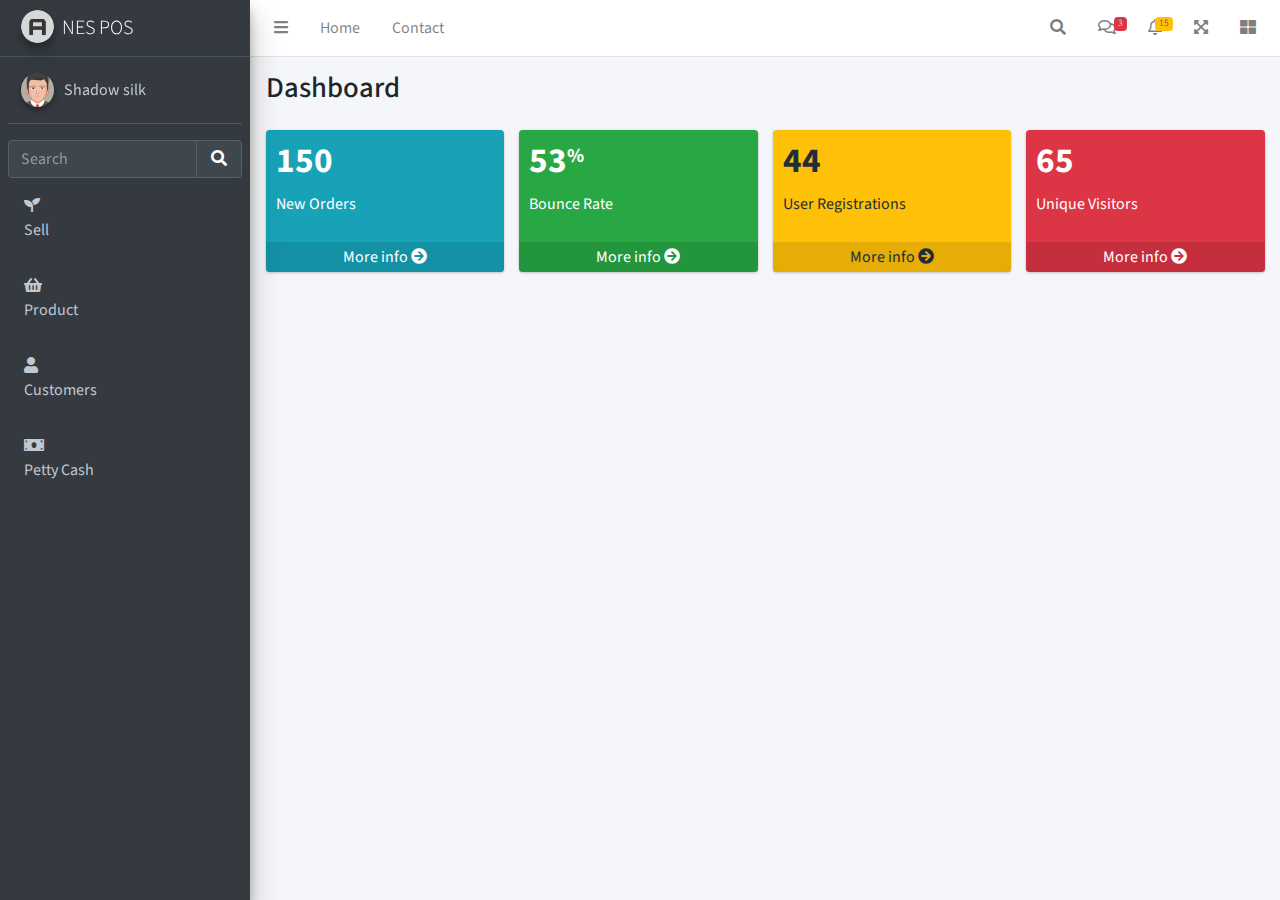
==== index.html @ edcf3be6 "first commit" ====
<!DOCTYPE html>
<html lang="en">
<head>
  <meta charset="utf-8">
  <meta name="viewport" content="width=device-width, initial-scale=1">
  <title>admin Dashboard11</title>

  <!-- Google Font: Source Sans Pro -->
  <link rel="stylesheet" href="https://fonts.googleapis.com/css?family=Source+Sans+Pro:300,400,400i,700&display=fallback">
  <!-- Font Awesome -->
  <link rel="stylesheet" href="plugins/fontawesome-free/css/all.min.css">
  <!-- Ionicons -->
  <link rel="stylesheet" href="https://code.ionicframework.com/ionicons/2.0.1/css/ionicons.min.css">
  <!-- Tempusdominus Bootstrap 4 -->
  <link rel="stylesheet" href="plugins/tempusdominus-bootstrap-4/css/tempusdominus-bootstrap-4.min.css">
  <!-- iCheck -->
  <link rel="stylesheet" href="plugins/icheck-bootstrap/icheck-bootstrap.min.css">
  <!-- JQVMap -->
  <link rel="stylesheet" href="plugins/jqvmap/jqvmap.min.css">
  <!-- Theme style -->
  <link rel="stylesheet" href="dist/css/adminlte.min.css">
  <!-- overlayScrollbars -->
  <link rel="stylesheet" href="plugins/overlayScrollbars/css/OverlayScrollbars.min.css">
  <!-- Daterange picker -->
  <link rel="stylesheet" href="plugins/daterangepicker/daterangepicker.css">
  <!-- summernote -->
  <link rel="stylesheet" href="plugins/summernote/summernote-bs4.min.css">
  <link rel="stylesheet" href="style.css">
</head>
<body class="hold-transition sidebar-mini layout-fixed">
<div class="wrapper">

  <!-- Preloader -->
  <div class="preloader flex-column justify-content-center align-items-center">
    <img class="animation__shake" src="dist/img/AdminLTELogo.png" alt="AdminLTELogo" height="60" width="60">
  </div>

  <!-- Navbar -->
  <nav class="main-header navbar navbar-expand navbar-white navbar-light">
    <!-- Left navbar links -->
    <ul class="navbar-nav">
      <li class="nav-item">
        <a class="nav-link" data-widget="pushmenu" href="#" role="button"><i class="fas fa-bars"></i></a>
      </li>
      <li class="nav-item d-none d-sm-inline-block">
        <a href="#" class="nav-link">Home</a>
      </li>
      <li class="nav-item d-none d-sm-inline-block">
        <a href="#" class="nav-link">Contact</a>
      </li>
    </ul>

    <!-- Right navbar links -->
    <ul class="navbar-nav ml-auto">
      <!-- Navbar Search -->
      <li class="nav-item">
        <a class="nav-link" data-widget="navbar-search" href="#" role="button">
          <i class="fas fa-search"></i>
        </a>
        <div class="navbar-search-block">
          <form class="form-inline">
            <div class="input-group input-group-sm">
              <input class="form-control form-control-navbar" type="search" placeholder="Search" aria-label="Search">
              <div class="input-group-append">
                <button class="btn btn-navbar" type="submit">
                  <i class="fas fa-search"></i>
                </button>
                <button class="btn btn-navbar" type="button" data-widget="navbar-search">
                  <i class="fas fa-times"></i>
                </button>
              </div>
            </div>
          </form>
        </div>
      </li>

      <!-- Messages Dropdown Menu -->
      <li class="nav-item dropdown">
        <a class="nav-link" data-toggle="dropdown" href="#">
          <i class="far fa-comments"></i>
          <span class="badge badge-danger navbar-badge">3</span>
        </a>
        <div class="dropdown-menu dropdown-menu-lg dropdown-menu-right">
          <a href="#" class="dropdown-item">
            <!-- Message Start -->
            <div class="media">
              <img src="dist/img/user1-128x128.jpg" alt="User Avatar" class="img-size-50 mr-3 img-circle">
              <div class="media-body">
                <h3 class="dropdown-item-title">
                  Brad Diesel
                  <span class="float-right text-sm text-danger"><i class="fas fa-star"></i></span>
                </h3>
                <p class="text-sm">Call me whenever you can...</p>
                <p class="text-sm text-muted"><i class="far fa-clock mr-1"></i> 4 Hours Ago</p>
              </div>
            </div>
            <!-- Message End -->
          </a>
          <div class="dropdown-divider"></div>
          <a href="#" class="dropdown-item">
            <!-- Message Start -->
            <div class="media">
              <img src="dist/img/user8-128x128.jpg" alt="User Avatar" class="img-size-50 img-circle mr-3">
              <div class="media-body">
                <h3 class="dropdown-item-title">
                  John Pierce
                  <span class="float-right text-sm text-muted"><i class="fas fa-star"></i></span>
                </h3>
                <p class="text-sm">I got your message bro</p>
                <p class="text-sm text-muted"><i class="far fa-clock mr-1"></i> 4 Hours Ago</p>
              </div>
            </div>
            <!-- Message End -->
          </a>
          <div class="dropdown-divider"></div>
          <a href="#" class="dropdown-item">
            <!-- Message Start -->
            <div class="media">
              <img src="dist/img/user3-128x128.jpg" alt="User Avatar" class="img-size-50 img-circle mr-3">
              <div class="media-body">
                <h3 class="dropdown-item-title">
                  Nora Silvester
                  <span class="float-right text-sm text-warning"><i class="fas fa-star"></i></span>
                </h3>
                <p class="text-sm">The subject goes here</p>
                <p class="text-sm text-muted"><i class="far fa-clock mr-1"></i> 4 Hours Ago</p>
              </div>
            </div>
            <!-- Message End -->
          </a>
          <div class="dropdown-divider"></div>
          <a href="#" class="dropdown-item dropdown-footer">See All Messages</a>
        </div>
      </li>
      <!-- Notifications Dropdown Menu -->
      <li class="nav-item dropdown">
        <a class="nav-link" data-toggle="dropdown" href="#">
          <i class="far fa-bell"></i>
          <span class="badge badge-warning navbar-badge">15</span>
        </a>
        <div class="dropdown-menu dropdown-menu-lg dropdown-menu-right">
          <span class="dropdown-item dropdown-header">15 Notifications</span>
          <div class="dropdown-divider"></div>
          <a href="#" class="dropdown-item">
            <i class="fas fa-envelope mr-2"></i> 4 new messages
            <span class="float-right text-muted text-sm">3 mins</span>
          </a>
          <div class="dropdown-divider"></div>
          <a href="#" class="dropdown-item">
            <i class="fas fa-users mr-2"></i> 8 friend requests
            <span class="float-right text-muted text-sm">12 hours</span>
          </a>
          <div class="dropdown-divider"></div>
          <a href="#" class="dropdown-item">
            <i class="fas fa-file mr-2"></i> 3 new reports
            <span class="float-right text-muted text-sm">2 days</span>
          </a>
          <div class="dropdown-divider"></div>
          <a href="#" class="dropdown-item dropdown-footer">See All Notifications</a>
        </div>
      </li>
      <li class="nav-item">
        <a class="nav-link" data-widget="fullscreen" href="#" role="button">
          <i class="fas fa-expand-arrows-alt"></i>
        </a>
      </li>
      <li class="nav-item">
        <a class="nav-link" data-widget="control-sidebar" data-controlsidebar-slide="true" href="#" role="button">
          <i class="fas fa-th-large"></i>
        </a>
      </li>
    </ul>
  </nav>
  <!-- /.navbar -->

  <!-- Main Sidebar Container -->
  <aside class="main-sidebar sidebar-dark-primary elevation-4">
    <!-- Brand Logo -->
    <a href="index.html" class="brand-link">
      <img src="dist/img/AdminLTELogo.png" alt="AdminLTE Logo" class="brand-image img-circle elevation-3" style="opacity: .8">
      <span class="brand-text font-weight-light">NES POS</span>
    </a>

    <!-- Sidebar -->
    <div class="sidebar">
      <!-- Sidebar user panel (optional) -->
      <div class="user-panel mt-3 pb-3 mb-3 d-flex">
        <div class="image">
          <img src="dist/img/avatar5.png" class="img-circle elevation-2" alt="User Image">
        </div>
        <div class="info">
          <a href="#" class="d-block">Shadow silk</a>
        </div>
      </div>

      <!-- SidebarSearch Form -->
      <div class="form-inline">
        <div class="input-group" data-widget="sidebar-search">
          <input class="form-control form-control-sidebar" type="search" placeholder="Search" aria-label="Search">
          <div class="input-group-append">
            <button class="btn btn-sidebar">
              <i class="fas fa-search fa-fw"></i>
            </button>
          </div>
        </div>
      </div>

      <!-- Sidebar Menu -->
      <nav class="mt-2">
        <!-- <ul class="nav nav-pills nav-sidebar flex-column" data-widget="treeview" role="menu" data-accordion="false"> -->
          <!-- Add icons to the links using the .nav-icon class
               with font-awesome or any other icon font library -->
          <!-- <li class="nav-item menu-open"> -->
            <!-- <a href="#" class="nav-link active">
              <! <i class="nav-icon fas fa-tachometer-alt"></i>
              <p>
                Dashboard
                <i class="right fas fa-angle-left"></i> ->
              </p>
            </a> -->

            
            <ul class="nav nav-treeview bg-dark">
              
              <li class="nav-item">
                <a href="./sell.html" class="nav-link">
                  <i class="fas fa-seedling"></i>
                  <p>Sell</p>
                </a>
              </li>
              <li class="nav-item">
                <a href="./product.html" class="nav-link">
                  <i class="fas fa-shopping-basket"></i>
                  <p>Product</p>
                </a>
              </li>
              <li class="nav-item">
                <a href="./customer.html" class="nav-link">
                  <i class="fas fa-user"></i>
                  <p>Customers</p>
                </a>
              </li>
              <li class="nav-item">
                <a href="./Pettycash.html" class="nav-link">
                  <i class="fas fa-money-bill"></i>
                  <p>Petty Cash</p>
                </a>
              </li>
             
        </ul>
      </nav>
      <!-- /.sidebar-menu -->
    </div>
    <!-- /.sidebar -->
  </aside>

  <!-- Content Wrapper. Contains page content -->
  <div class="content-wrapper">
    <!-- Content Header (Page header) -->
    <div class="content-header">
      <div class="container-fluid">
        <div class="row mb-2">
          <div class="col-sm-6">
            <h1 class="m-0">Dashboard</h1>
          </div><!-- /.col -->
         <!-- /.col -->
        </div><!-- /.row -->
      </div><!-- /.container-fluid -->
    </div>
    <!-- /.content-header -->

    <!-- Main content -->
    <section class="content">
      <div class="container-fluid">
        <!-- Small boxes (Stat box) -->
        <div class="row">
          <div class="col-lg-3 col-6">
            <!-- small box -->
            <div class="small-box bg-info">
              <div class="inner">
                <h3>150</h3>

                <p>New Orders</p>
              </div>
              <div class="icon">
                <i class="ion ion-bag"></i>
              </div>
              <a href="index.html" class="small-box-footer">More info <i class="fas fa-arrow-circle-right"></i></a>
            </div>
          </div>
          <!-- ./col -->
          <div class="col-lg-3 col-6">
            <!-- small box -->
            <div class="small-box bg-success">
              <div class="inner">
                <h3>53<sup style="font-size: 20px">%</sup></h3>

                <p>Bounce Rate</p>
              </div>
              <div class="icon">
                <i class="ion ion-stats-bars"></i>
              </div>
              <a href="index.html" class="small-box-footer">More info <i class="fas fa-arrow-circle-right"></i></a>
            </div>
          </div>
          <!-- ./col -->
          <div class="col-lg-3 col-6">
            <!-- small box -->
            <div class="small-box bg-warning">
              <div class="inner">
                <h3>44</h3>

                <p>User Registrations</p>
              </div>
              <div class="icon">
                <i class="ion ion-person-add"></i>
              </div>
              <a href="#" class="small-box-footer">More info <i class="fas fa-arrow-circle-right"></i></a>
            </div>
          </div>
          <!-- ./col -->
          <div class="col-lg-3 col-6">
            <!-- small box -->
            <div class="small-box bg-danger">
              <div class="inner">
                <h3>65</h3>

                <p>Unique Visitors</p>
              </div>
              <div class="icon">
                <i class="ion ion-pie-graph"></i>
              </div>
              <a href="#" class="small-box-footer">More info <i class="fas fa-arrow-circle-right"></i></a>
            </div>
          </div>
          <!-- ./col -->
        </div>
        <!-- /.row -->
        <!-- Main row -->
       

  <!-- Control Sidebar -->
  <aside class="control-sidebar control-sidebar-dark">
    <!-- Control sidebar content goes here -->
  </aside>
  <!-- /.control-sidebar -->
</div>
<!-- ./wrapper -->

<!-- jQuery -->
<script src="plugins/jquery/jquery.min.js"></script>
<!-- jQuery UI 1.11.4 -->
<script src="plugins/jquery-ui/jquery-ui.min.js"></script>
<!-- Resolve conflict in jQuery UI tooltip with Bootstrap tooltip -->
<script>
  $.widget.bridge('uibutton', $.ui.button)
</script>
<!-- Bootstrap 4 -->
<script src="plugins/bootstrap/js/bootstrap.bundle.min.js"></script>
<!-- ChartJS -->
<script src="plugins/chart.js/Chart.min.js"></script>
<!-- Sparkline -->
<script src="plugins/sparklines/sparkline.js"></script>
<!-- JQVMap -->
<script src="plugins/jqvmap/jquery.vmap.min.js"></script>
<script src="plugins/jqvmap/maps/jquery.vmap.usa.js"></script>
<!-- jQuery Knob Chart -->
<script src="plugins/jquery-knob/jquery.knob.min.js"></script>
<!-- daterangepicker -->
<script src="plugins/moment/moment.min.js"></script>
<script src="plugins/daterangepicker/daterangepicker.js"></script>
<!-- Tempusdominus Bootstrap 4 -->
<script src="plugins/tempusdominus-bootstrap-4/js/tempusdominus-bootstrap-4.min.js"></script>
<!-- Summernote -->
<script src="plugins/summernote/summernote-bs4.min.js"></script>
<!-- overlayScrollbars -->
<script src="plugins/overlayScrollbars/js/jquery.overlayScrollbars.min.js"></script>
<!-- AdminLTE App -->
<script src="dist/js/adminlte.js"></script>
<!-- AdminLTE for demo purposes -->
<script src="dist/js/demo.js"></script>
<!-- AdminLTE dashboard demo (This is only for demo purposes) -->
<script src="dist/js/pages/dashboard.js"></script>
</body>
</html>
---- plugins/jqvmap/jqvmap.min.css ----
.jqvmap-label,.jqvmap-pin{pointer-events:none}.jqvmap-label{position:absolute;display:none;-webkit-border-radius:3px;-moz-border-radius:3px;border-radius:3px;background:#292929;color:#fff;font-family:sans-serif,Verdana;font-size:smaller;padding:3px}.jqvmap-zoomin,.jqvmap-zoomout{position:absolute;left:10px;-webkit-border-radius:3px;-moz-border-radius:3px;border-radius:3px;background:#000;padding:3px;color:#fff;width:10px;height:10px;cursor:pointer;line-height:10px;text-align:center}.jqvmap-zoomin{top:10px}.jqvmap-zoomout{top:30px}.jqvmap-region{cursor:pointer}.jqvmap-ajax_response{width:100%;height:500px}
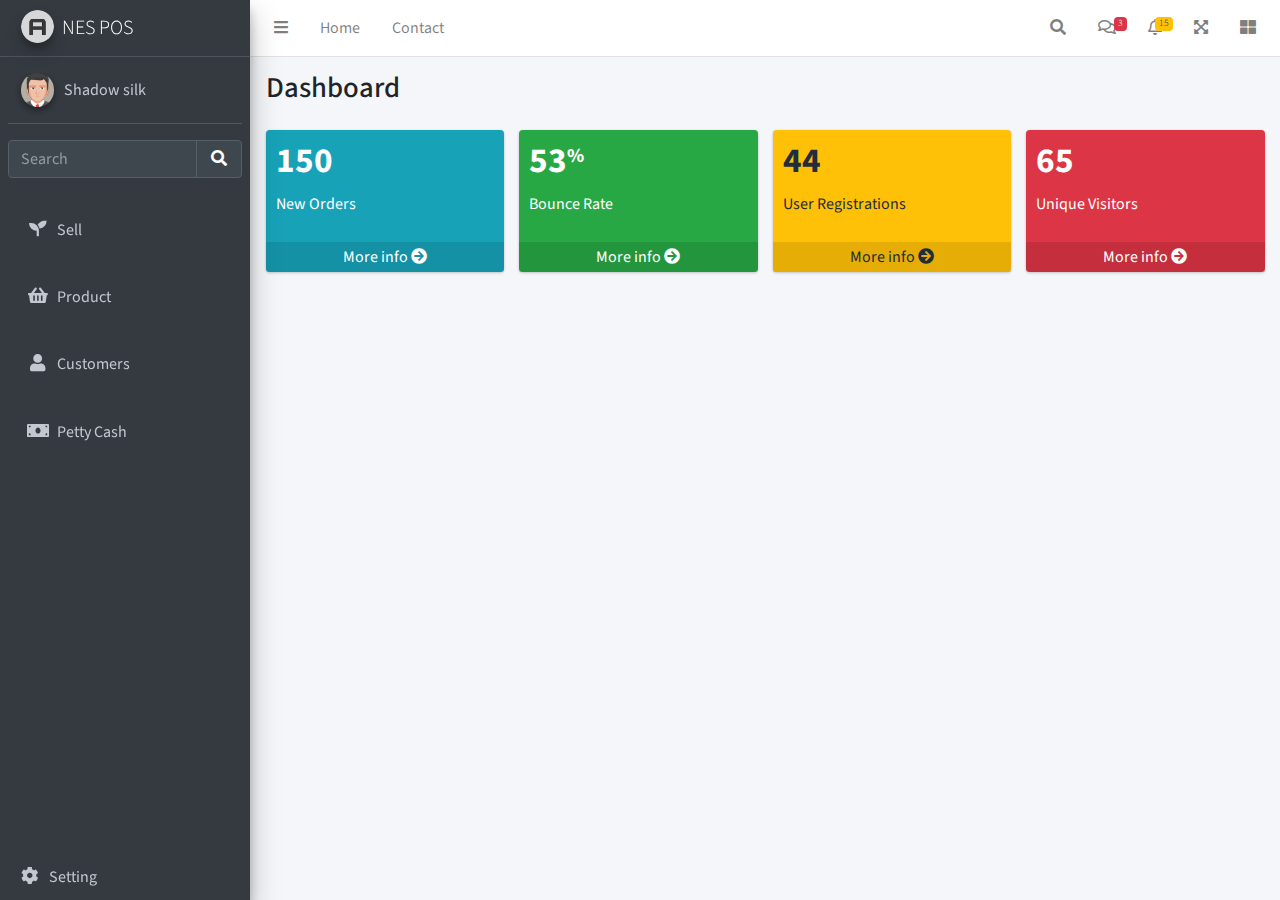
==== commit 158b03f8: "setting,product,pettycash done, customer and sell ongoing" ====
--- a/index.html
+++ b/index.html
@@ -207,48 +207,42 @@
 
       <!-- Sidebar Menu -->
       <nav class="mt-2">
-        <!-- <ul class="nav nav-pills nav-sidebar flex-column" data-widget="treeview" role="menu" data-accordion="false"> -->
-          <!-- Add icons to the links using the .nav-icon class
-               with font-awesome or any other icon font library -->
-          <!-- <li class="nav-item menu-open"> -->
-            <!-- <a href="#" class="nav-link active">
-              <! <i class="nav-icon fas fa-tachometer-alt"></i>
-              <p>
-                Dashboard
-                <i class="right fas fa-angle-left"></i> ->
-              </p>
-            </a> -->
-
-            
-            <ul class="nav nav-treeview bg-dark">
-              
-              <li class="nav-item">
-                <a href="./sell.html" class="nav-link">
-                  <i class="fas fa-seedling"></i>
-                  <p>Sell</p>
-                </a>
-              </li>
-              <li class="nav-item">
-                <a href="./product.html" class="nav-link">
-                  <i class="fas fa-shopping-basket"></i>
-                  <p>Product</p>
-                </a>
-              </li>
-              <li class="nav-item">
-                <a href="./customer.html" class="nav-link">
-                  <i class="fas fa-user"></i>
-                  <p>Customers</p>
-                </a>
-              </li>
-              <li class="nav-item">
-                <a href="./Pettycash.html" class="nav-link">
-                  <i class="fas fa-money-bill"></i>
-                  <p>Petty Cash</p>
-                </a>
-              </li>
-             
+  
+        <ul class="nav nav-pills nav-sidebar flex-column" data-widget="treeview" role="menu" data-accordion="false">
+          <li class="nav-item mt-4">
+            <a href="./sell.html" class="nav-link">
+              <i class="nav-icon fas fa-seedling"></i>
+              <p>Sell</p>
+            </a>
+          </li>
+          <li class="nav-item  mt-4">
+            <a href="./product.html" class="nav-link">
+              <i class=" nav-icon fas fa-shopping-basket"></i>
+              <p>Product</p>
+            </a>
+          </li>
+          <li class="nav-item mt-4">
+            <a href="./customer.html" class="nav-link">
+              <i class="nav-icon fas fa-user"></i>
+              <p>Customers</p>
+            </a>
+          </li>
+          <li class="nav-item mt-4">
+            <a href="./Pettycash.html" class="nav-link">
+              <i class=" nav-icon fas fa-money-bill"></i>
+              <p>Petty Cash</p>
+            </a>
+          </li>
+
+          <li class="nav-item fixed-bottom">
+            <a href="./setting.html" class="nav-link">
+              <i class=" nav-icon fas fa-cog"></i>
+              <p>Setting</p>
+            </a>
+          </li>
         </ul>
-      </nav>
+  </nav>
+ 
       <!-- /.sidebar-menu -->
     </div>
     <!-- /.sidebar -->
--- a/style.css
+++ b/style.css
@@ -1,3 +1,7 @@
+body{
+  overflow-x: hidden;
+}
+
 .food-items{
   display: flex;
     width: 100px;
@@ -20,4 +24,4 @@
   }
 .table{
     padding-right: 0px;
-}
+}